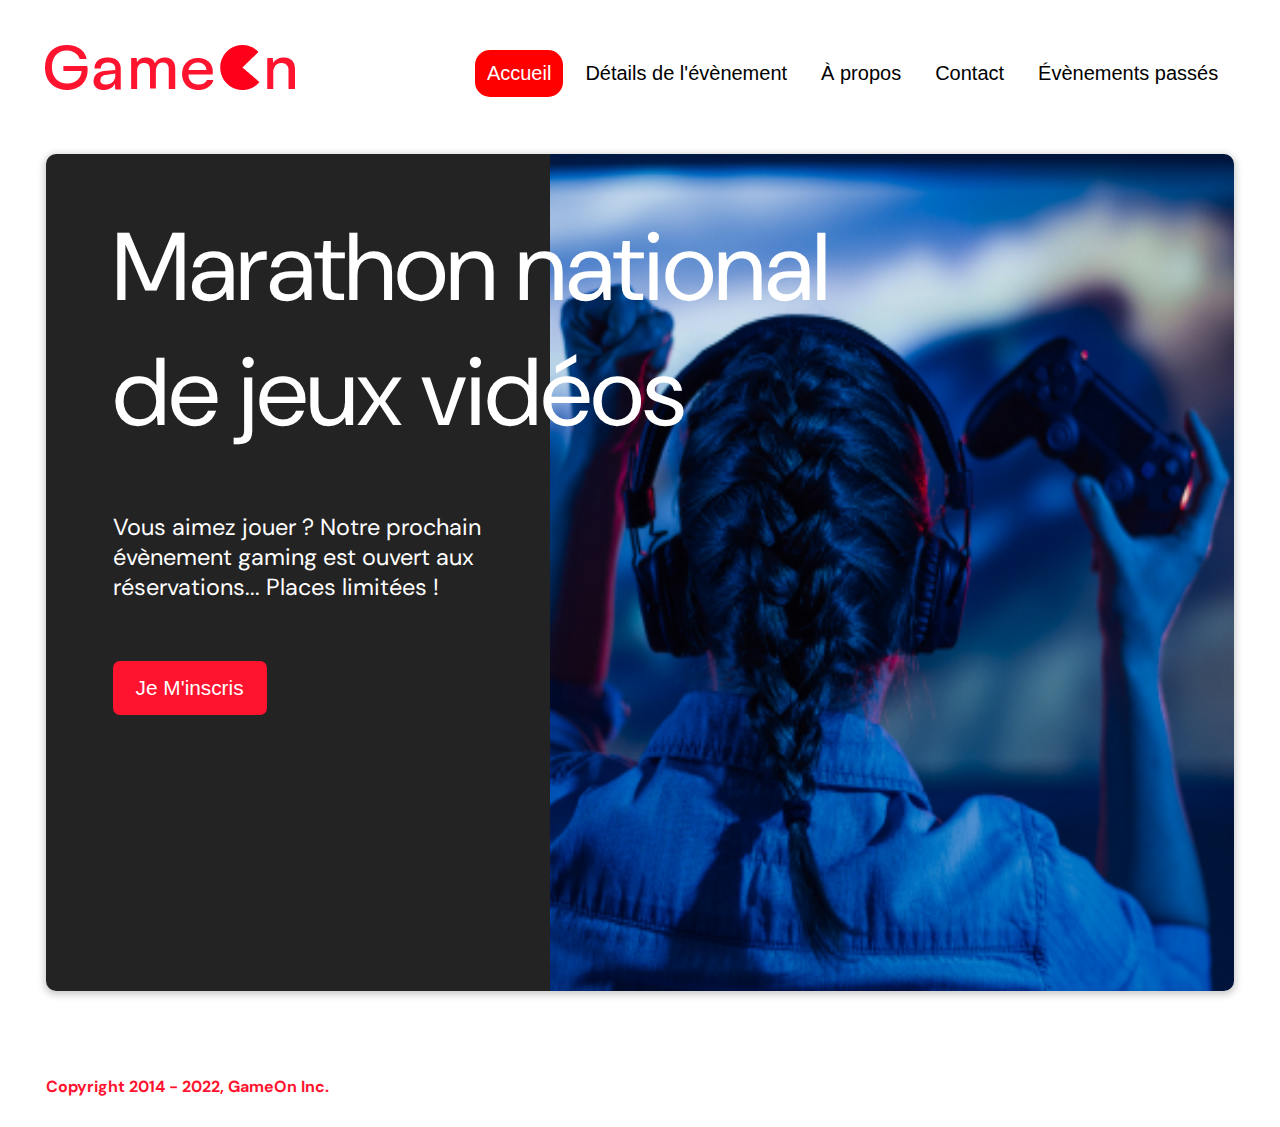
==== index.html @ 04763664 "change repo" ====
<!DOCTYPE html>
<html lang="en">
  <head>
    <meta charset="utf-8" />
    <title>Reservation</title>
    <meta name="viewport" content="width=device-width,initial-scale=1" />
    <link rel="stylesheet" href="modal.css" />
    <link rel="stylesheet" href="https://cdnjs.cloudflare.com/ajax/libs/font-awesome/4.7.0/css/font-awesome.min.css">
    <link
      href="https://fonts.googleapis.com/css?family=DM+Sans"
      rel="stylesheet"
    />
  </head>
  <body>
    <div class="topnav" id="myTopnav">
      <div class="header-logo">
      <img alt="logo" src="Logo.png" width="auto" height="auto">
      </div>
      <div class="main-navbar">
        <a href="#" class="active"><span>Accueil</span></a>
        <a href="#"><span>Détails de l'évènement</span></a>
        <a href="#"><span>À propos</span></a>
        <a href="#"><span>Contact</span></a>
        <a href="#"><span>Évènements passés</span></a>
        <a href="javascript:void(0);" class="icon" onclick="editNav()">
          <i class="fa fa-bars"></i>
        </a>
      </div>
    </div>
  </div>
    <main>
      <div class="hero-section">
        <div class="hero-content">
          <h1 class="hero-headline">
            Marathon national<br>
            de jeux vidéos
          </h1>
          <p class="hero-text">
            Vous aimez jouer ? Notre prochain évènement gaming est ouvert
            aux réservations... Places limitées !
          </p>
          <button class="btn-signup modal-btn">
            je m'inscris
          </button>
        </div>
        <div class="hero-img">
          <img src="./bg_img.jpg" alt="img">
        </div>
        <button class="btn-signup modal-btn">
          je m'inscris
        </button>
      </div>
      <div class="bground">
        <div class="content">
          <span class="close"></span>
          <div class="modal-body">
            <form name="reserve" id = "reserve" action="index.html" method="get" onsubmit="return validate();">
              <div class="formData">
                <label>Prénom</label><br>
                <input class="text-control" type="text" id="first" name="first" minlength="2">
                <br><small></small>
              </div>
              <div class="formData">
                <label>Nom</label><br>
                <input class="text-control" type="text" id="last" name="last">
                <br><small></small>
              </div>
              <div class="formData">
                <label>E-mail</label><br>
                <input class="text-control" type="email" id="email" name="email">
                <br><small></small>
              </div>
              <div class="formData">
                <label>Date de naissance</label><br>
                <input class="text-control" type="date" id="birthdate" name="birthdate">
                <br><small></small>
              </div>
              <div class="formData">
                <label>À combien de tournois GameOn avez-vous déjà participé ?</label><br>
                <input type="number" class="text-control" id="quantity" name="quantity" min="0" max="99">
                <small></small>
              </div>
              <p class="text-label">A quel tournoi souhaitez-vous participer cette année ?</p>
              <div class="formData">
                <input class="checkbox-input" type="radio" id="location1" name="location" value="New York">
                <label class="checkbox-label" for="location1">
                  <span class="checkbox-icon"></span>New York
                </label>
                <input class="checkbox-input" type="radio" id="location2" name="location" value="San Francisco">
                <label class="checkbox-label" for="location2">
                  <span class="checkbox-icon"></span>San Francisco
                </label>
                <input class="checkbox-input" type="radio" id="location3" name="location" value="Seattle">
                <label class="checkbox-label" for="location3">
                  <span class="checkbox-icon"></span>Seattle
                </label>
                <input class="checkbox-input" type="radio" id="location4" name="location" value="Chicago">
                <label class="checkbox-label" for="location4">
                  <span class="checkbox-icon"></span>Chicago
                </label>
                <input class="checkbox-input" type="radio" id="location5" name="location" value="Boston">
                <label class="checkbox-label" for="location5">
                  <span class="checkbox-icon"></span>Boston
                </label>
                <input class="checkbox-input" type="radio" id="location6" name="location" value="Portland">
                <label class="checkbox-label" for="location6">
                  <span class="checkbox-icon"></span>Portland
                </label>
                <br><small></small>
              </div>

              <div class="formData">
                <input class="checkbox-input" type="checkbox" id="checkbox1" checked>
                <label class="checkbox2-label" for="checkbox1" required>
                  <span class="checkbox-icon"></span>
                  J'ai lu et accepté les conditions d'utilisation.
                </label>
                <br><small></small>
                <input class="checkbox-input" type="checkbox" id="checkbox2">
                <label class="checkbox2-label" for="checkbox2">
                  <span class="checkbox-icon"></span>
                  Je Je souhaite être prévenu des prochains évènements.
                </label>
                <br>
              </div>
              <input class="btn-submit" type="submit" class="button" value="C'est parti">
            </form>
          </div>
        </div>
      </div>
    </main>
    <footer>
      <p class="copyrights">Copyright 2014 - 2022, GameOn Inc.</p>
    </footer>
    <script src="modal.js"></script>
  </body>
</html>
---- modal.css ----
:root {
  --font-default: "DM Sans", Arial, Helvetica, sans-serif;
  --font-slab: var(--font-default);
  --modal-duration: 0.8s;
}
* {
  box-sizing: border-box;
  margin: 0;
  padding: 0;
}
/* Landing Page */

body {
  margin: 0;
  display: flex;
  flex-direction: column;
  background: white;
  font-family: var(--font-default);
  font-size: 18px;
  max-width: 1300px;
  margin: 0 auto;
}

p {
  margin-bottom: 0;
  padding: 0.5vw;
}

img {
  padding-right: 1rem;
}

.topnav {
  overflow: hidden;
  margin: 3.5%;
}
.header-logo {
    float: left;
}
.main-navbar {
    float: right;
}
.topnav a {
  float: left;
  display: block;
  color: #000000;
  text-align: center;
  padding: 12px 12px;
  margin: 5px;
  text-decoration: none;
  font-size: 20px;
  font-family: Roboto, sans-serif;
}

.topnav a:hover {
  background-color: #ff0000;
  color: #ffffff;
  border-radius: 15px;
}

.topnav a.active {
  background-color: #ff0000;
  color: #ffffff;
  border-radius: 15px;
}

.topnav .icon {
  display: none;
}

@media screen and (max-width: 768px) {
  .topnav a {display: none;}
  .topnav a.icon {
    float: right;
    display: block;
  }
}

@media screen and (max-width: 768px) {
  .topnav.responsive {position: relative;}
  .topnav.responsive .icon {
    position: absolute;
    right: 0;
    top: 0;
  }
  .topnav.responsive a {
    float: none;
    display: block;
    text-align: left;
  }
}

 @media screen and (max-width: 540px) {
  .topnav a {display: none;}
  .topnav a.icon {
    float: right;
    display: block;
    margin-top: -15px;
  }
} 

main {
  font-size: 130%;
  font-weight: bolder;
  color: black;
  padding-top: 0.5vw;
  padding-left: 2vw;
  padding-right: 2vw;
  margin: 1px 20px 15px;
  border-radius: 2rem;
  text-align: justify;
}

.modal-btn {
  font-size: 145%;
  background: #fe142f;
  display: flex;
  margin: auto;
  padding: 2em;
  color: #fff;
  padding: 0.75rem 2.5rem;
  border-radius: 1rem;
  cursor: pointer;
}

.modal-btn:hover {
  background: #3876ac;
}

.footer {
  margin: 20px;
  padding: 10px;
  font-family: var(--font-slab);
}

/* Modal form */

.button {
  background: #fe142f;
  margin-top: 0.5em;
  padding: 1em;
  color: #fff;
  border-radius: 15px;
  cursor: pointer;
  font-size: 16px;
}

.button:hover {
  background: #3876ac;
}

.smFont {
  font-size: 16px;
}

.bground {
  display: none;
  position: fixed;
  z-index: 1;
  left: 0;
  top: 0;
  height: 100%;
  width: 100%;
  overflow: auto;
  background-color: rgba(26, 39, 156, 0.4);
}

.content {
  margin: 5% auto;
  width: 100%;
  max-width: 500px;
  animation-name: modalopen;
  animation-duration: var(--modal-duration);
  background: #232323;
  border-radius: 10px;
  overflow: hidden;
  position: relative;
  color: #fff;
  padding-top: 10px;
}

.modal-body {
  padding: 15px 8%;
  margin: 15px auto;
}

label {
  font-family: var(--font-default);
  font-size: 17px;
  font-weight: normal;
  display: inline-block;
  margin-bottom: 11px;
}
input {
  padding: 8px;
  border: 0.8px solid #ccc;
  outline: none;
}
.input-valid {
  border: 2px solid #279e7a;
}
.input-error {
  border: 2px solid #fe142f;
}
small {
  font-size: 15px;
  color: #fe142f;
}
.text-control {
  margin: 0;
  padding: 8px;
  width: 100%;
  border-radius: 8px;
  font-size: 20px;
  height: 48px;
}
.formData[data-error]::after {
  content: attr(data-error);
  font-size: 0.4em;
  color: #e54858;
  display: block;
  margin-top: 7px;
  margin-bottom: 7px;
  text-align: right;
  line-height: 0.3;
  opacity: 0;
  transition: 0.3s;
}
.formData[data-error-visible="true"]::after {
  opacity: 1;
}
.formData[data-error-visible="true"] .text-control {
  border: 2px solid #e54858;
}
/* 
input[data-error]::after {
    content: attr(data-error);
    font-size: 0.4em;
    color: red;
} */
.checkbox-label,
.checkbox2-label {
  position: relative;
  margin-left: 36px;
  font-size: 12px;
  font-weight: normal;
}
.checkbox-label .checkbox-icon,
.checkbox2-label .checkbox-icon {
  display: block;
  width: 20px;
  height: 20px;
  border: 2px solid #279e7a;
  border-radius: 50%;
  text-indent: 29px;
  white-space: nowrap;
  position: absolute;
  left: -30px;
  top: -1px;
  transition: 0.3s;
}
.checkbox-label .checkbox-icon::after,
.checkbox2-label .checkbox-icon::after {
  content: "";
  width: 13px;
  height: 13px;
  background-color: #279e7a;
  border-radius: 50%;
  text-indent: 29px;
  white-space: nowrap;
  position: absolute;
  left: 50%;
  top: 50%;
  transform: translate(-50%, -50%);
  transition: 0.3s;
  opacity: 0;
}
.checkbox-input {
  display: none;
}
.checkbox-input:checked + .checkbox-label .checkbox-icon::after,
.checkbox-input:checked + .checkbox2-label .checkbox-icon::after {
  opacity: 1;
}
.checkbox-input:checked + .checkbox2-label .checkbox-icon {
  background: #279e7a;
}
.checkbox2-label .checkbox-icon {
  border-radius: 4px;
  border: 0;
  background: #c4c4c4;
}
.checkbox2-label .checkbox-icon::after {
  width: 7px;
  height: 4px;
  border-radius: 2px;
  background: transparent;
  border: 2px solid transparent;
  border-bottom-color: #fff;
  border-left-color: #fff;
  transform: rotate(-55deg);
  left: 21%;
  top: 19%;
}
.close {
  position: absolute;
  right: 15px;
  top: 15px;
  width: 32px;
  height: 32px;
  opacity: 1;
  cursor: pointer;
  transform: scale(0.7);
}
.close:before,
.close:after {
  position: absolute;
  left: 15px;
  content: " ";
  height: 33px;
  width: 3px;
  background-color: #fff;
}
.close:before {
  transform: rotate(45deg);
}
.close:after {
  transform: rotate(-45deg);
}
.btn-submit,
.btn-signup {
  background: #fe142f;
  display: block;
  margin: 0 auto;
  border-radius: 7px;
  font-size: 1rem;
  padding: 12px 82px;
  color: #fff;
  cursor: pointer;
  border: 0;
}
/* custom select styles */
.custom-select {
  position: relative;
  font-family: Arial;
  font-size: 1.1rem;
  font-weight: normal;
}

.custom-select select {
  display: none;
}
.select-selected {
  background-color: #fff;
}

/* Style the arrow inside the select element: */
.select-selected:after {
  position: absolute;
  content: "";
  top: 10px;
  right: 13px;
  width: 11px;
  height: 11px;
  border: 3px solid transparent;
  border-bottom-color: #f00;
  border-left-color: #f00;
  transform: rotate(-48deg);
  border-radius: 5px 0 5px 0;
}

/* Point the arrow upwards when the select box is open (active): */
.select-selected.select-arrow-active:after {
  transform: rotate(135deg);
  top: 13px;
}

.select-items div,
.select-selected {
  color: #000;
  padding: 11px 16px;
  border: 1px solid transparent;
  border-color: transparent transparent rgba(0, 0, 0, 0.1) transparent;
  cursor: pointer;
  border-radius: 8px;
  height: 48px;
}

/* Style items (options): */
.select-items {
  position: absolute;
  background-color: #fff;
  top: 89%;
  left: 0;
  right: 0;
  z-index: 99;
}

/* Hide the items when the select box is closed: */
.select-hide {
  display: none;
}

.select-items div:hover,
.same-as-selected {
  background-color: rgba(0, 0, 0, 0.1);
}
/* custom select end */
.text-label {
  font-weight: normal;
  font-size: 16px;
}
.hero-section {
  min-height: 93vh;
  border-radius: 10px;
  display: grid;
  grid-template-columns: repeat(12, 1fr);
  overflow: hidden;
  box-shadow: 0 2px 7px 2px rgba(0, 0, 0, 0.2);
  margin-bottom: 10px;
}
.hero-content {
  padding: 51px 67px;
  grid-column: span 4;
  background: #232323;
  color: #fff;
  position: relative;
  text-align: left;
  min-width: 424px;
}
.hero-content::after {
  content: "";
  width: 100%;
  height: 100%;
  background: #232323;
  position: absolute;
  right: -80px;
  top: 0;
}
.hero-content > * {
  position: relative;
  z-index: 1;
}
.hero-headline {
  font-size: 6rem;
  font-weight: normal;
  white-space: nowrap;
}
.hero-text {
  width: 146%;
  font-weight: normal;
  margin-top: 57px;
  padding: 0;
}
.btn-signup {
  outline: none;
  text-transform: capitalize;
  font-size: 1.3rem;
  padding: 15px 23px;
  margin: 0;
  margin-top: 59px;
}
.hero-img {
  grid-column: span 8;
}
.hero-img img {
  width: 100%;
  height: 100%;
  display: block;
  padding: 0;
}
.copyrights {
  color: #fe142f;
  padding: 0;
  font-size: 1rem;
  margin: 60px 0 30px;
  font-weight: bolder;
}
.hero-section > .btn-signup {
  display: none;
}
footer {
  padding-left: 2vw;
  padding-right: 2vw;
  margin: 0 20px;
}
@media screen and (max-width: 800px) {
  .hero-section {
    display: block;
    box-shadow: unset;
  }
  .hero-content {
    background: #fff;
    color: #000;
    padding: 20px;
  }
  .hero-content::after {
    content: unset;
  }
  .hero-content .btn-signup {
    display: none;
  }
  .hero-headline {
    font-size: 4.5rem;
    white-space: normal;
  }
  .hero-text {
    width: unset;
    font-size: 1.5rem;
  }
  .hero-img img {
    border-radius: 10px;
    margin-top: 40px;
  }
  .hero-section > .btn-signup {
    display: block;
    margin: 32px auto 10px;
    padding: 12px 35px;
  }
  .copyrights {
    margin-top: 50px;
    text-align: center;
  }
}

@keyframes modalopen {
  from {
    opacity: 0;
    transform: translateY(-150px);
  }
  to {
    opacity: 1;
  }
}
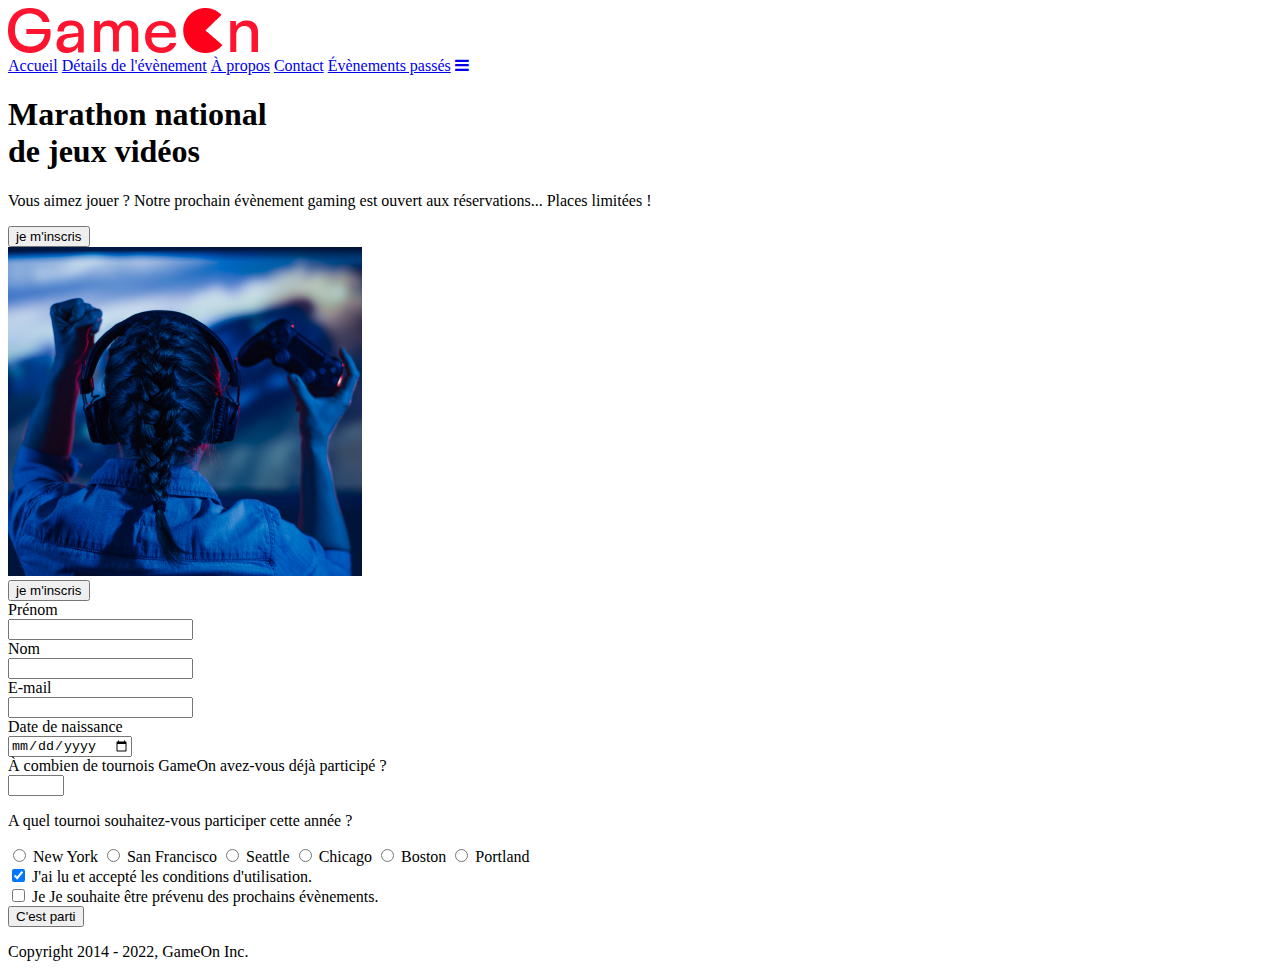
==== commit 94277c65: "update" ====
--- a/index.html
+++ b/index.html
@@ -4,7 +4,7 @@
     <meta charset="utf-8" />
     <title>Reservation</title>
     <meta name="viewport" content="width=device-width,initial-scale=1" />
-    <link rel="stylesheet" href="modal.css" />
+    <link rel="stylesheet" href="css/modal.css" />
     <link rel="stylesheet" href="https://cdnjs.cloudflare.com/ajax/libs/font-awesome/4.7.0/css/font-awesome.min.css">
     <link
       href="https://fonts.googleapis.com/css?family=DM+Sans"
@@ -14,7 +14,7 @@
   <body>
     <div class="topnav" id="myTopnav">
       <div class="header-logo">
-      <img alt="logo" src="Logo.png" width="auto" height="auto">
+      <img alt="logo" src="images/Logo.png" width="auto" height="auto">
       </div>
       <div class="main-navbar">
         <a href="#" class="active"><span>Accueil</span></a>
@@ -44,7 +44,7 @@
           </button>
         </div>
         <div class="hero-img">
-          <img src="./bg_img.jpg" alt="img">
+          <img src="images/bg_img.jpg" alt="img">
         </div>
         <button class="btn-signup modal-btn">
           je m'inscris
@@ -125,6 +125,8 @@
               </div>
               <input class="btn-submit" type="submit" class="button" value="C'est parti">
             </form>
+            <div class="message-confirm">
+            </div>
           </div>
         </div>
       </div>
@@ -132,6 +134,6 @@
     <footer>
       <p class="copyrights">Copyright 2014 - 2022, GameOn Inc.</p>
     </footer>
-    <script src="modal.js"></script>
+    <script src="JS/modal.js"></script>
   </body>
 </html>
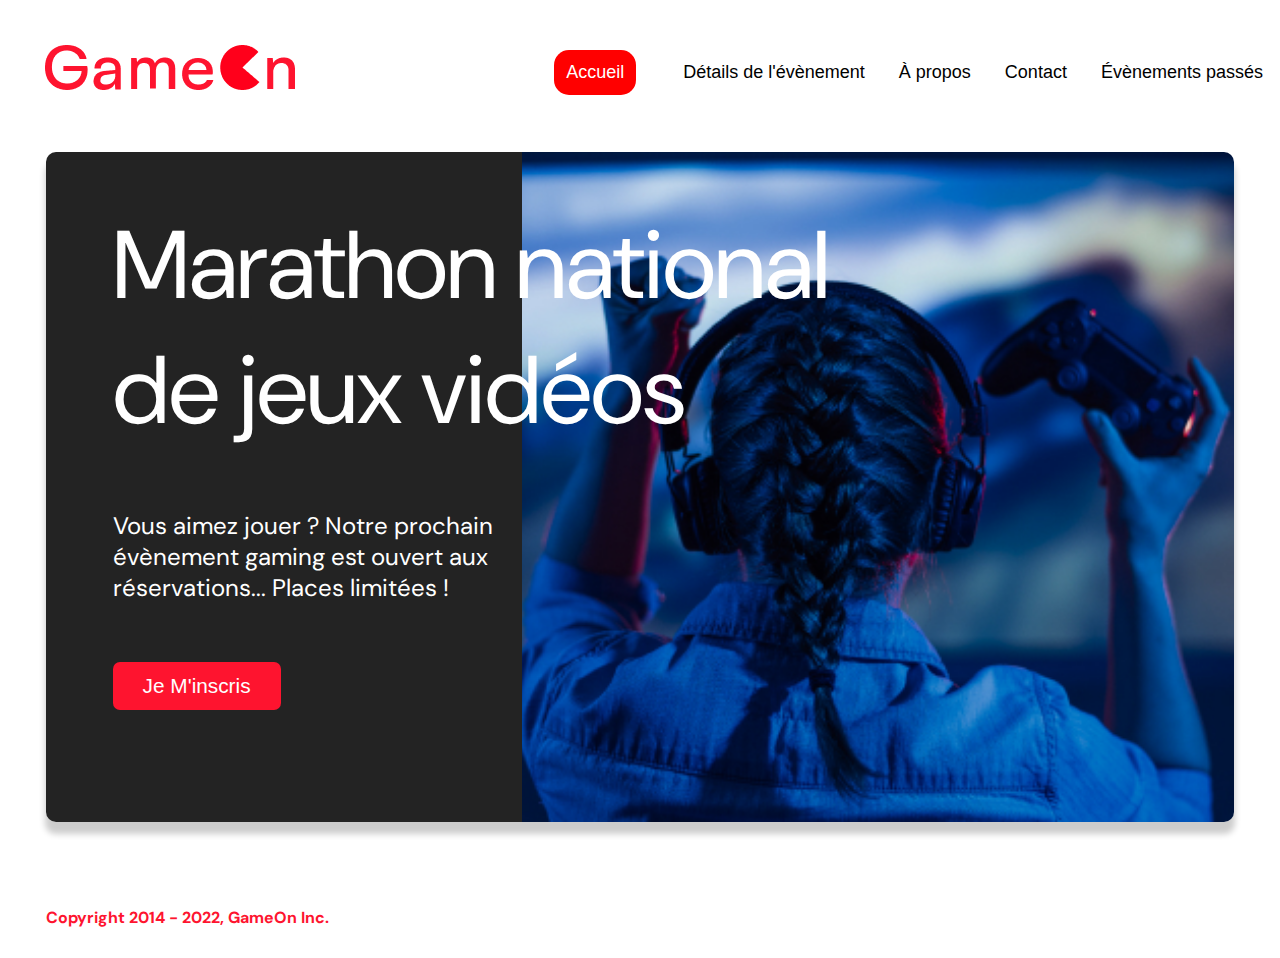
==== commit f7cd2739: "update" ====
--- a/index.html
+++ b/index.html
@@ -4,7 +4,7 @@
     <meta charset="utf-8" />
     <title>Reservation</title>
     <meta name="viewport" content="width=device-width,initial-scale=1" />
-    <link rel="stylesheet" href="css/modal.css" />
+    <link rel="stylesheet" href="./CSS/modal.css" />
     <link rel="stylesheet" href="https://cdnjs.cloudflare.com/ajax/libs/font-awesome/4.7.0/css/font-awesome.min.css">
     <link
       href="https://fonts.googleapis.com/css?family=DM+Sans"
@@ -54,10 +54,10 @@
         <div class="content">
           <span class="close"></span>
           <div class="modal-body">
-            <form name="reserve" id = "reserve" action="index.html" method="get" onsubmit="return validate();">
+            <form name="reserve" id = "reserve" action="index.html" method="get" onsubmit="return validate();" novalidate>
               <div class="formData">
                 <label>Prénom</label><br>
-                <input class="text-control" type="text" id="first" name="first" minlength="2">
+                <input class="text-control" type="text" id="first" name="first">
                 <br><small></small>
               </div>
               <div class="formData">
@@ -125,7 +125,7 @@
               </div>
               <input class="btn-submit" type="submit" class="button" value="C'est parti">
             </form>
-            <div class="message-confirm">
+            <div class="message-confirm" style="display: none;">
             </div>
           </div>
         </div>
@@ -134,6 +134,6 @@
     <footer>
       <p class="copyrights">Copyright 2014 - 2022, GameOn Inc.</p>
     </footer>
-    <script src="JS/modal.js"></script>
+    <script src="./JS/modal.js"></script>
   </body>
 </html>
--- a/CSS/modal.css
+++ b/CSS/modal.css
@@ -0,0 +1,579 @@
+:root {
+  --font-default: "DM Sans", Arial, Helvetica, sans-serif;
+  --font-slab: var(--font-default);
+  --modal-duration: 0.8s;
+}
+* {
+  box-sizing: border-box;
+  margin: 0;
+  padding: 0;
+}
+/* Landing Page */
+
+body {
+  margin: 0;
+  display: flex;
+  flex-direction: column;
+  background: white;
+  font-family: var(--font-default);
+  font-size: 18px;
+  max-width: 1300px;
+  margin: 0 auto;
+}
+
+p {
+  margin-bottom: 0;
+  padding: 0.5vw;
+}
+
+/*img {
+  padding-right: 1rem;
+}*/
+
+.topnav {
+  overflow: hidden;
+  margin: 3.5%;
+  margin-right: 0%;
+}
+.header-logo {
+    float: left;
+}
+.main-navbar {
+    float: right;
+}
+.topnav a {
+  float: left;
+  display: block;
+  color: #000000;
+  text-align: center;
+  padding: 12px 12px;
+  margin: 5px;
+  text-decoration: none;
+  font-size: 18px;
+  font-family: Roboto, sans-serif;
+}
+
+.topnav a:hover {
+  background-color: #ff0000;
+  color: #ffffff;
+  text-decoration: underline;
+  border-radius: 15px;
+}
+
+.topnav a.active {
+  background-color: #ff0000;
+  color: #ffffff;
+  border-radius: 15px;
+  margin-right: 30px;
+}
+
+.topnav .icon {
+  display: none;
+  color:#ff0000;
+}
+@media screen and (max-width: 992px) {
+  .main-navbar {
+    margin-top: 3.5%;
+    margin-right: 3.5%;
+  }
+}
+@media screen and (max-width: 768px) {
+  .header-logo img {
+    width: 70%;
+    padding: 12PX 0px;
+  }
+  .main-navbar {
+    margin-top: 0;
+    margin-right: 0;
+  }
+}
+@media screen and (max-width: 768px) {
+  .topnav a {display: none;}
+  .topnav a.icon {
+    float: right;
+    display: block;
+  }
+}
+
+@media screen and (max-width: 768px) {
+  .topnav.responsive {position: relative;}
+  .topnav.responsive .icon {
+    position: absolute;
+    right: 0;
+    top: 0;
+  }
+  .topnav.responsive a {
+    float: none;
+    display: block;
+    text-align: left;
+  }
+}
+
+ @media screen and (max-width: 540px) {
+  .topnav a {display: none;}
+  .topnav a.icon {
+    float: right;
+    display: block;
+    /*margin-top: -15px;*/
+  }
+} 
+
+main {
+  font-size: 130%;
+  font-weight: bolder;
+  color: black;
+  padding-top: 0.5vw;
+  padding-left: 2vw;
+  padding-right: 2vw;
+  margin: 1px 20px 15px;
+  border-radius: 2rem;
+  text-align: justify;
+}
+
+.modal-btn {
+  font-size: 145%;
+  background: #fe142f;
+  display: flex;
+  margin: auto;
+  padding: 2em;
+  color: #fff;
+  padding: 0.75rem 2.5rem;
+  border-radius: 1rem;
+  cursor: pointer;
+}
+
+.modal-btn:hover {
+  background: #3876ac;
+}
+
+.footer {
+  margin: 20px;
+  padding: 10px;
+  font-family: var(--font-slab);
+}
+
+/* Modal form */
+
+.button {
+  background: #fe142f;
+  margin-top: 0.5em;
+  padding: 1em;
+  color: #fff;
+  border-radius: 15px;
+  cursor: pointer;
+  font-size: 16px;
+}
+
+.button:hover {
+  background: #3876ac;
+}
+
+.smFont {
+  font-size: 16px;
+}
+
+.bground {
+  display: none;
+  position: fixed;
+  z-index: 1;
+  left: 0;
+  top: 0;
+  height: 100%;
+  width: 100%;
+  overflow: auto;
+  background-color: rgba(26, 39, 156, 0.4);
+}
+
+.content {
+  margin: 5% auto;
+  width: 100%;
+  max-width: 500px;
+  min-height: 718px;
+  animation-name: modalopen;
+  animation-duration: var(--modal-duration);
+  background: #232323;
+  border-radius: 10px;
+  overflow: hidden;
+  position: relative;
+  color: #fff;
+  padding-top: 10px;
+}
+
+.modal-body {
+  padding: 15px 8%;
+  margin: 15px auto;
+}
+
+.message-confirm {
+  display: flex;
+  flex-direction: column;
+  align-items: flex-start;
+  margin: auto;
+}
+.message-confirm p {
+  max-width: 260px;
+  font-size: 26px;
+  text-align: center;
+  margin: 50% auto 50% auto;
+}
+
+label {
+  font-family: var(--font-default);
+  font-size: 14px;
+  font-weight: normal;
+  display: inline-block;
+  margin-bottom: 11px;
+}
+input {
+  padding: 8px;
+  border: 0.8px solid #ccc;
+  outline: none;
+}
+/*.input-valid {
+  border: 2px solid #279e7a;
+}*/
+.input-error {
+  border: 2px solid #fe142f;
+}
+small {
+  font-size: 13px;
+  color: #fe142f;
+}
+.text-control {
+  margin: 0;
+  padding: 8px;
+  width: 100%;
+  border-radius: 8px;
+  font-size: 20px;
+  height: 48px;
+}
+/*.formData[data-error]::after {
+  content: attr(data-error);
+  font-size: 0.4em;
+  color: #e54858;
+  display: block;
+  margin-top: 7px;
+  margin-bottom: 7px;
+  text-align: right;
+  line-height: 0.3;
+  opacity: 0;
+  transition: 0.3s;
+}
+.formData[data-error-visible="true"]::after {
+  opacity: 1;
+}
+.formData[data-error-visible="true"] .text-control {
+  border: 2px solid #e54858;
+}
+ 
+input[data-error]::after {
+    content: attr(data-error);
+    font-size: 0.4em;
+    color: red;
+} */
+.checkbox-label,
+.checkbox2-label {
+  position: relative;
+  margin-left: 36px;
+  font-size: 12px;
+  font-weight: normal;
+}
+.checkbox-label .checkbox-icon,
+.checkbox2-label .checkbox-icon {
+  display: block;
+  width: 20px;
+  height: 20px;
+  border: 2px solid #279e7a;
+  border-radius: 50%;
+  text-indent: 29px;
+  white-space: nowrap;
+  position: absolute;
+  left: -30px;
+  top: -1px;
+  transition: 0.3s;
+}
+.checkbox-label .checkbox-icon::after,
+.checkbox2-label .checkbox-icon::after {
+  content: "";
+  width: 13px;
+  height: 13px;
+  background-color: #279e7a;
+  border-radius: 50%;
+  text-indent: 29px;
+  white-space: nowrap;
+  position: absolute;
+  left: 50%;
+  top: 50%;
+  transform: translate(-50%, -50%);
+  transition: 0.3s;
+  opacity: 0;
+}
+.checkbox-input {
+  display: none;
+}
+.checkbox-input:checked + .checkbox-label .checkbox-icon::after,
+.checkbox-input:checked + .checkbox2-label .checkbox-icon::after {
+  opacity: 1;
+}
+.checkbox-input:checked + .checkbox2-label .checkbox-icon {
+  background: #279e7a;
+}
+.checkbox2-label .checkbox-icon {
+  border-radius: 4px;
+  border: 0;
+  background: #c4c4c4;
+}
+.checkbox2-label .checkbox-icon::after {
+  width: 7px;
+  height: 4px;
+  border-radius: 2px;
+  background: transparent;
+  border: 2px solid transparent;
+  border-bottom-color: #fff;
+  border-left-color: #fff;
+  transform: rotate(-55deg);
+  left: 21%;
+  top: 19%;
+}
+.close {
+  position: absolute;
+  right: 15px;
+  top: 15px;
+  width: 32px;
+  height: 32px;
+  opacity: 1;
+  cursor: pointer;
+  transform: scale(0.7);
+}
+.close:before,
+.close:after {
+  position: absolute;
+  left: 15px;
+  content: " ";
+  height: 33px;
+  width: 3px;
+  background-color: #fff;
+}
+.close:before {
+  transform: rotate(45deg);
+}
+.close:after {
+  transform: rotate(-45deg);
+}
+.btn-submit,
+.btn-signup {
+  background: #fe142f;
+  display: block;
+  margin: 0 auto;
+  border-radius: 7px;
+  font-size: 1rem;
+  padding: 12px 70px;
+  color: #fff;
+  cursor: pointer;
+  border: 0;
+}
+/* custom select styles 
+.custom-select {
+  position: relative;
+  font-family: Arial;
+  font-size: 1.1rem;
+  font-weight: normal;
+}
+
+.custom-select select {
+  display: none;
+}
+.select-selected {
+  background-color: #fff;
+}*/
+
+/* Style the arrow inside the select element: 
+.select-selected:after {
+  position: absolute;
+  content: "";
+  top: 10px;
+  right: 13px;
+  width: 11px;
+  height: 11px;
+  border: 3px solid transparent;
+  border-bottom-color: #f00;
+  border-left-color: #f00;
+  transform: rotate(-48deg);
+  border-radius: 5px 0 5px 0;
+}
+*/
+/* Point the arrow upwards when the select box is open (active): 
+.select-selected.select-arrow-active:after {
+  transform: rotate(135deg);
+  top: 13px;
+}
+
+.select-items div,
+.select-selected {
+  color: #000;
+  padding: 11px 16px;
+  border: 1px solid transparent;
+  border-color: transparent transparent rgba(0, 0, 0, 0.1) transparent;
+  cursor: pointer;
+  border-radius: 8px;
+  height: 48px;
+}
+*/
+/* Style items (options): 
+.select-items {
+  position: absolute;
+  background-color: #fff;
+  top: 89%;
+  left: 0;
+  right: 0;
+  z-index: 99;
+}
+*/
+/* Hide the items when the select box is closed: 
+.select-hide {
+  display: none;
+}
+
+.select-items div:hover,
+.same-as-selected {
+  background-color: rgba(0, 0, 0, 0.1);
+}*/
+/* custom select end */
+.text-label {
+  font-weight: normal;
+  font-size: 16px;
+}
+.hero-section {
+  min-height: 45vh;
+  border-radius: 10px;
+  display: grid;
+  grid-template-columns: repeat(12, 1fr);
+  overflow: hidden;
+  box-shadow: 0px 11px 6px 1px rgba(0, 0, 0, 0.2);
+  margin-bottom: 10px;
+}
+.hero-content {
+  padding: 51px 67px;
+  grid-column: span 4;
+  background: #232323;
+  color: #fff;
+  position: relative;
+  text-align: left;
+  /*min-width: 460px;*/
+}
+.hero-content::after {
+  content: "";
+  width: 100%;
+  height: 100%;
+  background: #232323;
+  position: absolute;
+  right: -80px;
+  top: 0;
+}
+.hero-content > * {
+  position: relative;
+  z-index: 1;
+}
+.hero-headline {
+  font-size: 6rem;
+  font-weight: normal;
+  white-space: nowrap;
+}
+.hero-text {
+  width: 146%;
+  font-weight: normal;
+  font-size: 24px;
+  margin-top: 57px;
+  padding: 0;
+}
+.btn-signup {
+  outline: none;
+  text-transform: capitalize;
+  font-size: 1.3rem;
+  padding: 12px 30px;  
+  margin: 0;
+  margin-top: 59px;
+}
+.hero-img {
+  grid-column: span 8;
+}
+.hero-img img {
+  width: 100%;
+  height: 100%;
+  display: block;
+  padding-left: 4.5rem;
+  object-fit: cover;
+}
+.copyrights {
+  color: #fe142f;
+  padding: 0;
+  font-size: 1rem;
+  margin: 60px 0 30px;
+  font-weight: bolder;
+}
+.hero-section > .btn-signup {
+  display: none;
+}
+footer {
+  padding-left: 2vw;
+  padding-right: 2vw;
+  margin: 0 20px;
+}
+@media screen and (max-width: 768px) {
+  .hero-section {
+    display: block;
+    box-shadow: unset;
+  }
+  .hero-content {
+    background: #fff;
+    color: #000;
+    padding: 20px;
+  }
+  .hero-content::after {
+    content: unset;
+  }
+  .hero-content .btn-signup {
+    display: none;
+  }
+  .hero-headline {
+    font-size: 2.5rem;
+    white-space: normal;
+  }
+  .hero-text {
+    width: unset;
+    font-size: 1.5rem;
+  }
+  .hero-img img {
+    border-radius: 10px;
+    margin-top: 40px;
+    padding-left: 0;
+  }
+  .hero-section > .btn-signup {
+    display: block;
+    margin: 32px auto 10px;
+    padding: 12px 35px;
+  }
+  .copyrights {
+    margin-top: 50px;
+    text-align: center;
+  }
+}
+
+@media screen and (max-width: 510px) {
+  .content {
+    margin: 90px auto 5%;
+  }
+  .bground {
+    background-color: transparent;
+  }
+}
+
+@keyframes modalopen {
+  from {
+    opacity: 0;
+    transform: translateY(-150px);
+  }
+  to {
+    opacity: 1;
+  }
+}
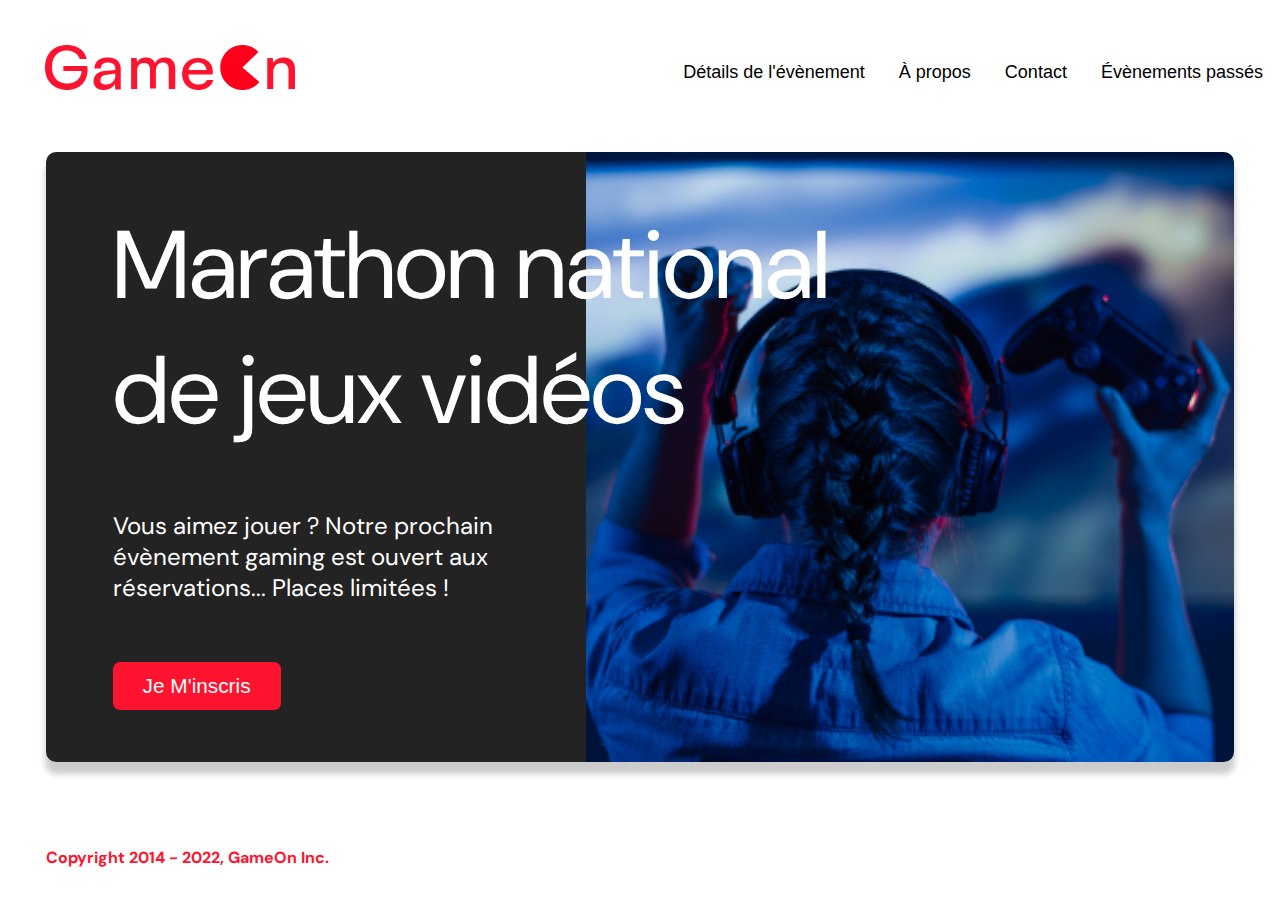
==== commit 88cc2291: "update quantity valid" ====
--- a/index.html
+++ b/index.html
@@ -1,23 +1,20 @@
 <!DOCTYPE html>
 <html lang="en">
   <head>
-    <meta charset="utf-8" />
+    <meta charset="utf-8">
     <title>Reservation</title>
-    <meta name="viewport" content="width=device-width,initial-scale=1" />
-    <link rel="stylesheet" href="./CSS/modal.css" />
+    <meta name="viewport" content="width=device-width,initial-scale=1">
+    <link rel="stylesheet" href="./CSS/modal.css">
     <link rel="stylesheet" href="https://cdnjs.cloudflare.com/ajax/libs/font-awesome/4.7.0/css/font-awesome.min.css">
-    <link
-      href="https://fonts.googleapis.com/css?family=DM+Sans"
-      rel="stylesheet"
-    />
+    <link href="https://fonts.googleapis.com/css?family=DM+Sans" rel="stylesheet">
   </head>
   <body>
     <div class="topnav" id="myTopnav">
       <div class="header-logo">
-      <img alt="logo" src="images/Logo.png" width="auto" height="auto">
+      <img alt="logo" src="images/Logo.png">
       </div>
       <div class="main-navbar">
-        <a href="#" class="active"><span>Accueil</span></a>
+        <!--<a href="#" class="active"><span>Accueil</span></a>-->
         <a href="#"><span>Détails de l'évènement</span></a>
         <a href="#"><span>À propos</span></a>
         <a href="#"><span>Contact</span></a>
@@ -27,7 +24,6 @@
         </a>
       </div>
     </div>
-  </div>
     <main>
       <div class="hero-section">
         <div class="hero-content">
@@ -111,7 +107,7 @@
 
               <div class="formData">
                 <input class="checkbox-input" type="checkbox" id="checkbox1" checked>
-                <label class="checkbox2-label" for="checkbox1" required>
+                <label class="checkbox2-label" for="checkbox1">
                   <span class="checkbox-icon"></span>
                   J'ai lu et accepté les conditions d'utilisation.
                 </label>
@@ -123,7 +119,7 @@
                 </label>
                 <br>
               </div>
-              <input class="btn-submit" type="submit" class="button" value="C'est parti">
+              <input class="btn-submit button" type="submit" value="C'est parti">
             </form>
             <div class="message-confirm" style="display: none;">
             </div>
--- a/CSS/modal.css
+++ b/CSS/modal.css
@@ -86,9 +86,14 @@
     margin-top: 0;
     margin-right: 0;
   }
+  .topnav {
+    margin-right: 3.5%;
+  }
 }
 @media screen and (max-width: 768px) {
-  .topnav a {display: none;}
+  .topnav a {
+    display: none;
+  }
   .topnav a.icon {
     float: right;
     display: block;
@@ -96,7 +101,9 @@
 }
 
 @media screen and (max-width: 768px) {
-  .topnav.responsive {position: relative;}
+  .topnav.responsive {
+    position: relative;
+  }
   .topnav.responsive .icon {
     position: absolute;
     right: 0;
@@ -106,6 +113,9 @@
     float: none;
     display: block;
     text-align: left;
+  }
+  .topnav.responsive .main-navbar {
+    margin-right: 40px;
   }
 }
 
@@ -247,7 +257,7 @@
   font-size: 20px;
   height: 48px;
 }
-/*.formData[data-error]::after {
+.formData[data-error]::after {
   content: attr(data-error);
   font-size: 0.4em;
   color: #e54858;
@@ -266,7 +276,7 @@
   border: 2px solid #e54858;
 }
  
-input[data-error]::after {
+/*input[data-error]::after {
     content: attr(data-error);
     font-size: 0.4em;
     color: red;
@@ -372,7 +382,7 @@
   cursor: pointer;
   border: 0;
 }
-/* custom select styles 
+/* custom select styles */
 .custom-select {
   position: relative;
   font-family: Arial;
@@ -385,9 +395,9 @@
 }
 .select-selected {
   background-color: #fff;
-}*/
-
-/* Style the arrow inside the select element: 
+}
+
+/* Style the arrow inside the select element: */
 .select-selected:after {
   position: absolute;
   content: "";
@@ -401,8 +411,8 @@
   transform: rotate(-48deg);
   border-radius: 5px 0 5px 0;
 }
-*/
-/* Point the arrow upwards when the select box is open (active): 
+
+/* Point the arrow upwards when the select box is open (active): */
 .select-selected.select-arrow-active:after {
   transform: rotate(135deg);
   top: 13px;
@@ -418,8 +428,8 @@
   border-radius: 8px;
   height: 48px;
 }
-*/
-/* Style items (options): 
+
+/* Style items (options): */
 .select-items {
   position: absolute;
   background-color: #fff;
@@ -428,8 +438,8 @@
   right: 0;
   z-index: 99;
 }
-*/
-/* Hide the items when the select box is closed: 
+
+/* Hide the items when the select box is closed: */
 .select-hide {
   display: none;
 }
@@ -437,7 +447,8 @@
 .select-items div:hover,
 .same-as-selected {
   background-color: rgba(0, 0, 0, 0.1);
-}*/
+}
+
 /* custom select end */
 .text-label {
   font-weight: normal;
@@ -459,7 +470,7 @@
   color: #fff;
   position: relative;
   text-align: left;
-  /*min-width: 460px;*/
+  min-width: 460px;
 }
 .hero-content::after {
   content: "";
@@ -528,6 +539,7 @@
     background: #fff;
     color: #000;
     padding: 20px;
+    min-width: 260px;
   }
   .hero-content::after {
     content: unset;
@@ -536,12 +548,13 @@
     display: none;
   }
   .hero-headline {
-    font-size: 2.5rem;
+    font-weight: 500;
+    font-size: 58px;
     white-space: normal;
   }
   .hero-text {
     width: unset;
-    font-size: 1.5rem;
+    font-size: 1.2rem;
   }
   .hero-img img {
     border-radius: 10px;
